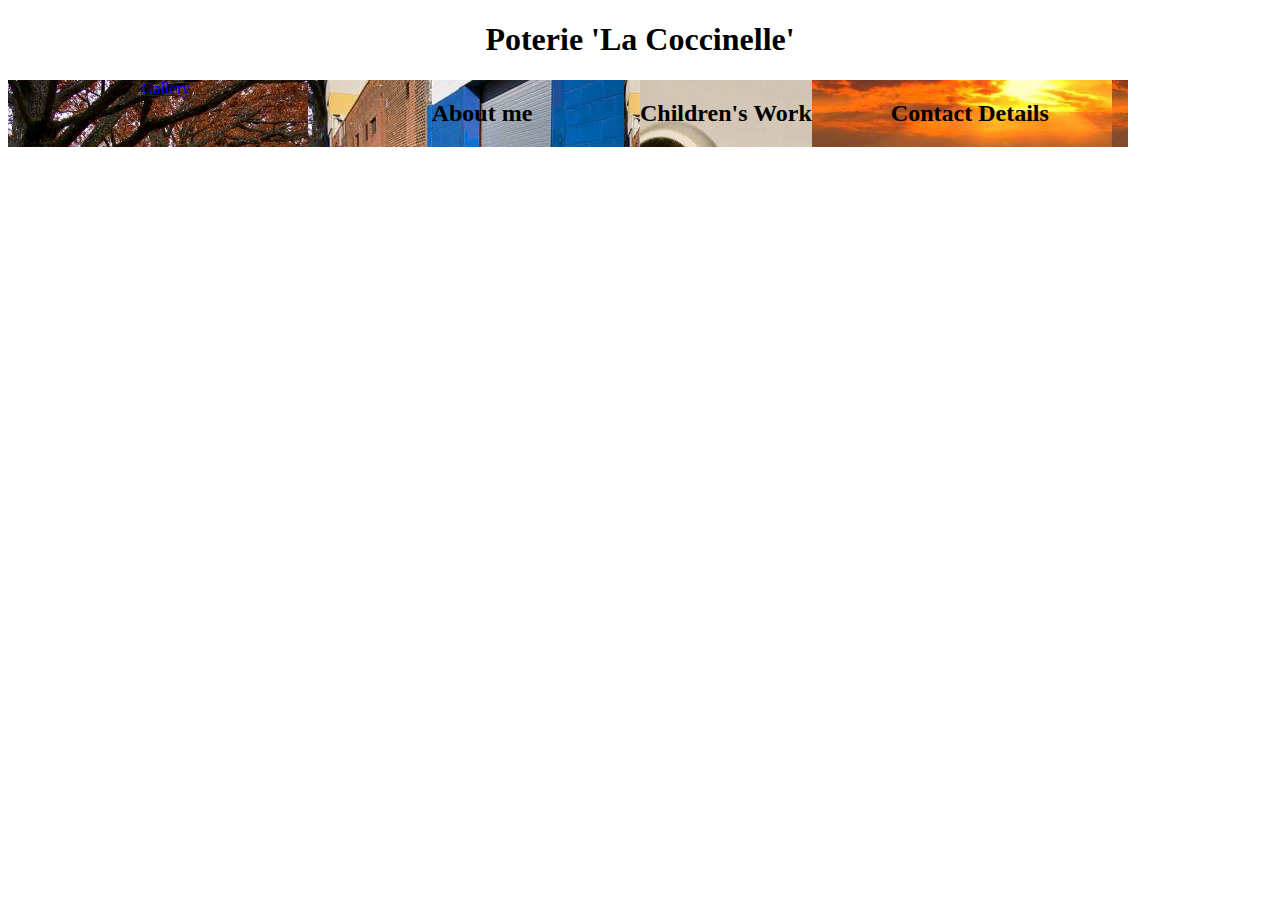
==== index.html.html @ 98ed1ac8 "docs: add basic structure and docs" ====
<!DOCTYPE html>
<html>
  <head>
    <meta charset="utf-8">
    <link rel="stylesheet" href="css/master.css">
    <title>Home Poterie La Coccinelle</title>
  </head>
  <body>
    <div class="container">
      <!-- Header Section -->
      <div class="header">
        <h1>Poterie 'La Coccinelle'</h1>
      </div>
      <!-- Links -->
        <div class="links">
          <div class="gallery">
            <a href="http://www.poterie-coccinelle.ch/">Gallery</a>
          </div>
          <div class="about">
            <h2>About me</h2>
          </div>
          <div class="children">
            <h2>Children's Work</h2>
          </div>
          <div class="contact">
            <h2>Contact Details</h2>
          </div>
        </div>
      </div>



  </body>
</html>
---- css/master.css ----
body html {
  background-color: grey;
  width: 100%;
  height: 100%;
}

.picture {
  width: 100%;
}

.header {
  background-color: white;
  text-align: center;
}

.links {
  width: 100%;
  max-height: 300px;
  display: flex;
  flex-wrap: wrap;
}

.gallery {
  width: 25%;
  text-align: center;
  background-image: url(../pictures/pic1.jpg);
}

.about {
  width: 25%;
  text-align: center;
  background-image: url(../pictures/pic2.jpg);
}

.contact {
  width: 25%;
  text-align: center;
  background-image: url(../pictures/pic3.jpg);
}

.children {
  max-width: 25%;
  text-align: center;
  background-image: url(../pictures/pic4.jpg);
}
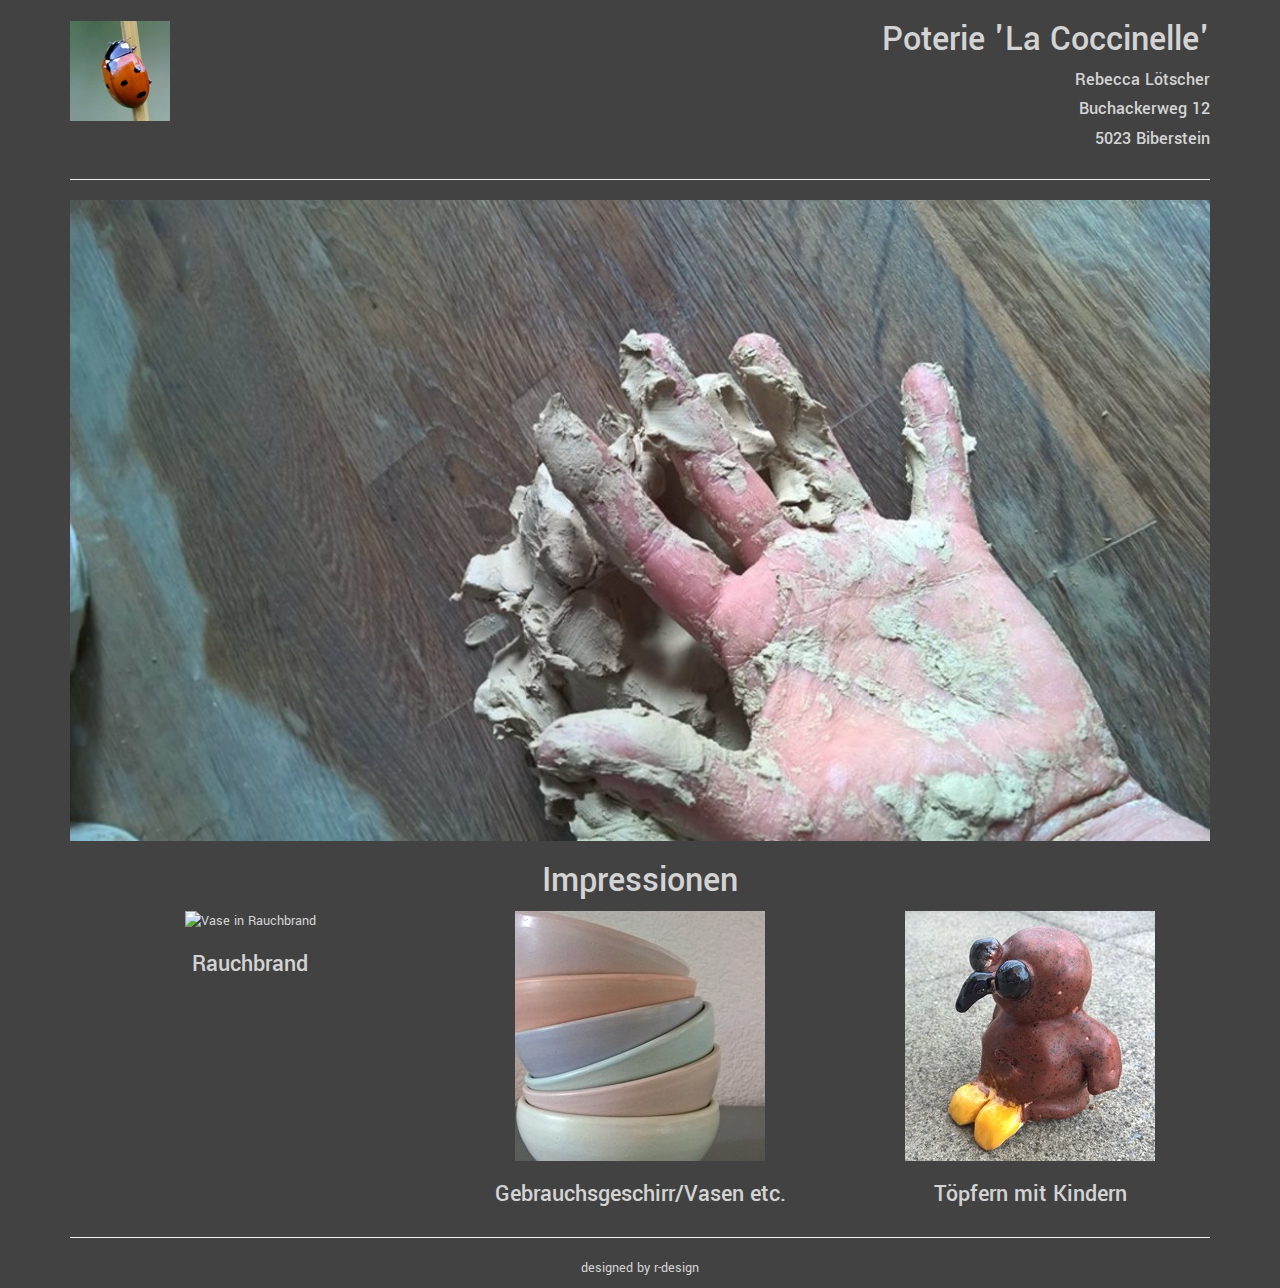
==== commit a17f754f: "docs: first draft of home" ====
--- a/index.html.html
+++ b/index.html.html
@@ -2,33 +2,83 @@
 <html>
   <head>
     <meta charset="utf-8">
+    <link href="https://fonts.googleapis.com/css?family=Yantramanav" rel="stylesheet">
+    <meta name="viewport" content="width=device-width, initial-scale=1">
+    <!-- Bootstrap and custom style sheets -->
+    <link rel="stylesheet" href="css/bootstrap.min.css">
     <link rel="stylesheet" href="css/master.css">
-    <title>Home Poterie La Coccinelle</title>
+    <title>Poterie 'La Coccinelle'</title>
   </head>
   <body>
+    <!-- complete content of home page -->
     <div class="container">
-      <!-- Header Section -->
-      <div class="header">
-        <h1>Poterie 'La Coccinelle'</h1>
-      </div>
-      <!-- Links -->
-        <div class="links">
-          <div class="gallery">
-            <a href="http://www.poterie-coccinelle.ch/">Gallery</a>
-          </div>
-          <div class="about">
-            <h2>About me</h2>
-          </div>
-          <div class="children">
-            <h2>Children's Work</h2>
-          </div>
-          <div class="contact">
-            <h2>Contact Details</h2>
-          </div>
+      <!-- header -->
+      <header class="row text-center">
+        <div class="col-md-6 text-left">
+          <img class="logo" src="pictures/logo.svg" alt="Logo">
         </div>
-      </div>
+        <div class="col-md-6 text-right">
+          <h1>Poterie 'La Coccinelle'</h1>
+          <h4>Rebecca Lötscher</h4>
+          <h4>Buchackerweg 12</h4>
+          <h4>5023 Biberstein</h4>
+        </div>
+      </header>
+      <!-- devider header/main -->
+      <section class="row">
+        <div class="col-md-12">
+          <hr>
+        </div>
+      </section>
+      <!-- title picture -->
+      <article class="row">
+        <div class="col-md-12">
+          <img class="img-responsive" src="pictures/hand.jpg" alt="Hand mit Ton">
+        </div>
+      </article>
+      <!-- title -->
+      <section class="row">
+        <div class="col-md-12 text-center">
+          <h1>Impressionen</h1>
+        </div>
+      </section>
+      <!-- main content incl. links -->
+      <section class="row main">
+        <!-- Rauchbrand section -->
+        <article class="col-md-4 text-center">
+          <img src="pictures/rauchbrand.jpg" alt="Vase in Rauchbrand">
+         <h3>
+           <a href="#">Rauchbrand</a>
+         </h3>
+        </article>
+        <!-- Sonstiges section -->
+        <article class="col-md-4 text-center">
+          <img src="pictures/bowls_q_250.jpg" alt="">
+          <h3>
+            <a href="#">Gebrauchsgeschirr/Vasen etc.</a>
+          </h3>
+        </article>
+        <!-- Kinder section -->
+        <article class="col-md-4 text-center">
+          <img src="pictures/eule_q_250.jpg" alt="">
+          <h3>
+            <a href="#">Töpfern mit Kindern</a>
+          </h3>
+        </article>
+      </section>
+      <!-- devider main/footer -->
+      <section class="row">
+        <div class="col-md-12">
+          <hr>
+        </div>
+      </section>
+      <!-- footer -->
+      <footer class="row">
+        <div class="col-md-12 text-center">
+          <p>designed by r-design</p>
+        </div>
+      </footer>
 
-
-
+    </div>
   </body>
 </html>
--- a/css/master.css
+++ b/css/master.css
@@ -1,45 +1,17 @@
-body html {
-  background-color: grey;
-  width: 100%;
-  height: 100%;
+body {
+  background-color: #424242;
+  color: lightgrey;
+  font-family: 'Yantramanav', sans-serif;
 }
 
-.picture {
-  width: 100%;
+a {
+  color: inherit;
 }
 
-.header {
-  background-color: white;
-  text-align: center;
+a:hover {
+  color: black;
 }
 
-.links {
-  width: 100%;
-  max-height: 300px;
-  display: flex;
-  flex-wrap: wrap;
+.logo {
+  padding-top: 1.5em;
 }
-
-.gallery {
-  width: 25%;
-  text-align: center;
-  background-image: url(../pictures/pic1.jpg);
-}
-
-.about {
-  width: 25%;
-  text-align: center;
-  background-image: url(../pictures/pic2.jpg);
-}
-
-.contact {
-  width: 25%;
-  text-align: center;
-  background-image: url(../pictures/pic3.jpg);
-}
-
-.children {
-  max-width: 25%;
-  text-align: center;
-  background-image: url(../pictures/pic4.jpg);
-}
